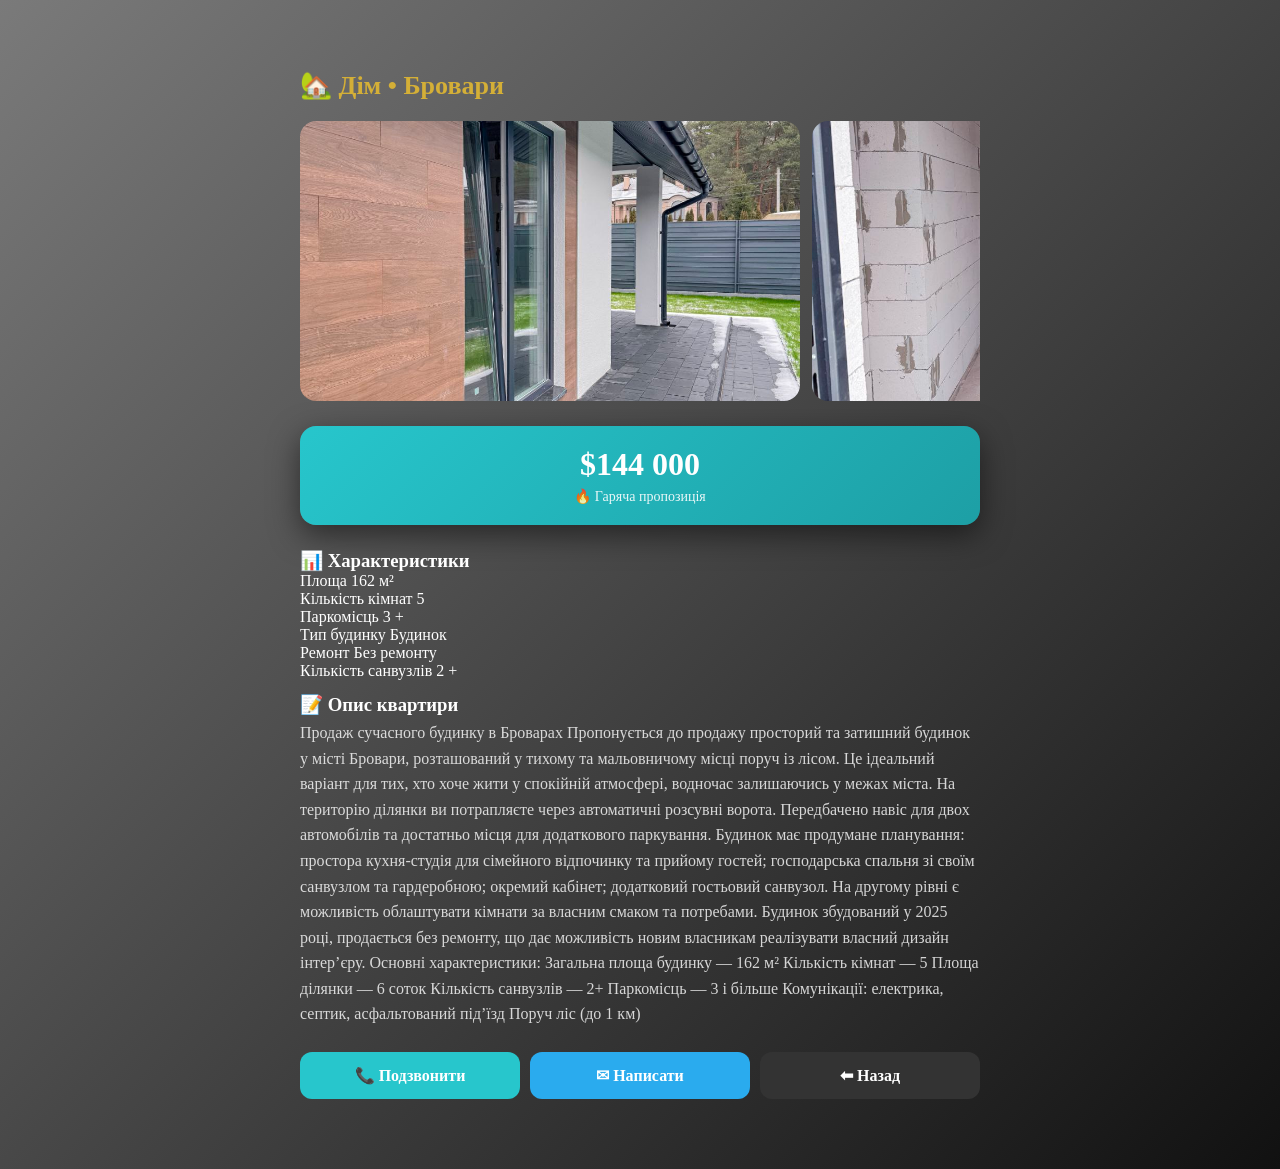
==== object1.html @ ea539c5a "first commit" ====
<!DOCTYPE html>

<html lang="uk">

<head>

<meta charset="UTF-8">
<meta name="viewport" content="width=device-width, initial-scale=1.0">

<title>Дім • Бровари</title>

<link rel="stylesheet" href="style.css">

</head>

<body>

<div class="object-page">

<h1 class="fade">🏡 Дім • Бровари</h1>

<!-- галерея фото -->

<div class="object-gallery fade">

<div class="gallery-track">

<img src="./images/dom2.jpeg">
<img src="./images/dom3.jpeg">
<img src="./images/dom4.jpeg">
<img src="./images/dom5.jpeg">
<img src="./images/dom6.jpeg">
<img src="./images/dom7.jpeg">
<img src="./images/dom8.jpeg">

</div>

</div>

<!-- блок ціни -->

<div class="price-box fade">

<div class="price-main">$144 000</div>

<div class="price-label">🔥 Гаряча пропозиція</div>

</div>

<!-- характеристики -->

<div class="object-specs fade">

<h3>📊 Характеристики</h3>

<div class="specs-grid">

<div class="spec">
<span class="spec-name">Площа</span>
<span class="spec-value">162 м²</span>
</div>

<div class="spec">
<span class="spec-name">Кількість кімнат</span>
<span class="spec-value">5</span>
</div>

<div class="spec">
<span class="spec-name">Паркомісць</span>
<span class="spec-value">3 +</span>
</div>

<div class="spec">
<span class="spec-name">Тип будинку</span>
<span class="spec-value">Будинок</span>
</div>

<div class="spec">
<span class="spec-name">Ремонт</span>
<span class="spec-value">Без ремонту</span>
</div>

<div class="spec">
<span class="spec-name">Кількість санвузлів</span>
<span class="spec-value">2 +</span>
</div>

</div>

</div>

<!-- опис -->

<div class="object-description fade">

<h3>📝 Опис квартири</h3>

<p>
Продаж сучасного будинку в Броварах
Пропонується до продажу просторий та затишний будинок у місті Бровари, розташований у тихому та мальовничому місці поруч із лісом. Це ідеальний варіант для тих, хто хоче жити у спокійній атмосфері, водночас залишаючись у межах міста.
На територію ділянки ви потрапляєте через автоматичні розсувні ворота. Передбачено навіс для двох автомобілів та достатньо місця для додаткового паркування.
Будинок має продумане планування:
простора кухня-студія для сімейного відпочинку та прийому гостей;
господарська спальня зі своїм санвузлом та гардеробною;
окремий кабінет;
додатковий гостьовий санвузол.
На другому рівні є можливість облаштувати кімнати за власним смаком та потребами.
Будинок збудований у 2025 році, продається без ремонту, що дає можливість новим власникам реалізувати власний дизайн інтер’єру.
Основні характеристики:
Загальна площа будинку — 162 м²
Кількість кімнат — 5
Площа ділянки — 6 соток
Кількість санвузлів — 2+
Паркомісць — 3 і більше
Комунікації: електрика, септик, асфальтований під’їзд
Поруч ліс (до 1 км)
</p>


</div>

<!-- кнопки -->

<div class="object-buttons fade">

<a href="tel:+380964972540" class="btn call">
📞 Подзвонити
</a>

<a href="https://t.me/PinchykOksana" class="btn telegram">
✉ Написати
</a>

<a href="index.html" class="btn back">
⬅ Назад
</a>

</div>

</div>

</body>

</html>
---- style.css ----
*{
margin:0;
padding:0;
box-sizing:border-box;
font-family:Montserrat;
}

body{

background:linear-gradient(135deg,#7a7a7a,#111);

min-height:100vh;

display:flex;
justify-content:center;

padding:40px 20px;

color:white;

}

/* card */

.card{

width:100%;
max-width:420px;

background:linear-gradient(145deg,#77acc8,#5d5d5d);

border-radius:25px;

padding:35px;

text-align:center;

border:1px solid rgba(212,175,55,0.2);

box-shadow:0 20px 50px rgba(0,0,0,0.9);

}

/* profile photo */

.profile-photo{
width:150px;
height:150px;
margin:0 auto 25px auto;
padding:4px;
border-radius:20px;

background:linear-gradient(135deg,#d4af37,#f5e6a6);

box-shadow:0 10px 30px rgba(212,175,55,0.4);

}

.profile-photo img{

width:100%;
height:100%;

border-radius:16px;

object-fit:cover;

display:block;

}

.hero{
position:relative;
width:100%;
height:220px;
margin-bottom:30px;

display:flex;
justify-content:center;
align-items:center;

border-radius:18px;
overflow:hidden;

/* темний дорогий фон */
background:
linear-gradient(145deg,#7c7c7c,#c8c7c7);

/* золотий кант */
border:2px solid rgba(55, 204, 212, 0.6);

/* 3D тінь */
box-shadow:
0 20px 40px rgba(111, 111, 111, 0.8),
0 0 20px rgba(212,175,55,0.25);

/* легкий нахил як картка */
transform:perspective(1000px) rotateX(3deg);
}

/* glass overlay */

.hero::after{
content:"";
position:absolute;
top:0;
left:0;
width:100%;
height:100%;
background:linear-gradient(to bottom, rgba(0,0,0,0.03), rgba(0,0,0,0.2));
}

/* text */

h1{

font-size:28px;

color:#d4af37;

}

h2{

font-size:18px;

margin-bottom:10px;

font-weight:normal;

}

p{

opacity:0.8;

margin-bottom:25px;

}

/* buttons */

.buttons{

display:flex;
flex-direction:column;

gap:10px;

margin-bottom:20px;

}

.btn{

padding:12px;

border-radius:10px;

text-decoration:none;

color:white;

font-weight:bold;

display:flex;
justify-content:center;
align-items:center;

gap:8px;

transition:0.3s;

}

.btn:hover{

transform:translateY(-3px);

}

.call{background:#444;}
.whatsapp{background:#25D366;}
.telegram{background:#2AABEE;}

/* socials */

.socials{

display:flex;
justify-content:center;

gap:15px;

margin-bottom:30px;

}

.socials a{

width:42px;
height:42px;

display:flex;

align-items:center;
justify-content:center;

border-radius:50%;

font-size:20px;

color:white;

text-decoration:none;

line-height:1;

transition:0.3s;

}

.instagram{
background:linear-gradient(45deg,#f58529,#dd2a7b,#8134af);
}

.facebook{
background:#1877F2;
}

.tiktok{
background:#000;
}

.socials a:hover{

transform:scale(1.2);

box-shadow:0 0 15px rgba(255,255,255,0.4);

}

/* title */

.objects-title{

margin-bottom:15px;

color:#d4af37;

}

/* objects */

.objects{

display:flex;
flex-direction:column;

gap:12px;

/* видно рівно 3 карточки */

height:300px;

overflow-y:auto;

padding-right:6px;

scroll-behavior:smooth;

}

/* card */

.object-card{

display:flex;
height:90px;

background:rgba(255,255,255,0.07);

border-radius:14px;

overflow:hidden;

text-decoration:none;

color:white;

transition:0.3s;

flex-shrink:0;

border:1px solid rgba(255,255,255,0.08);

backdrop-filter:blur(10px);

}

.object-card:hover{

transform:translateY(-5px) scale(1.02);

box-shadow:0 15px 40px rgba(0,0,0,0.6);

}

.object-card img{

width:120px;

height:100px;

object-fit:cover;

}

.object-info{

padding:10px;

text-align:left;

}

.price{

color:#d4af37;

font-weight:bold;

}

/* scrollbar */

.objects::-webkit-scrollbar{
width:6px;
}

.objects::-webkit-scrollbar-thumb{

background:#d4af37;

border-radius:10px;

}

.objects::-webkit-scrollbar-track{

background:rgba(255,255,255,0.05);

}

/* more buttons */

.more-objects{

margin-top:20px;

display:flex;
flex-direction:column;

gap:10px;

}

.more-btn{

padding:13px;

border-radius:12px;

text-decoration:none;

color:white;

font-weight:bold;

display:flex;
justify-content:center;
align-items:center;

gap:8px;

transition:0.3s;

}

.more-btn:hover{

transform:translateY(-3px);

}

.olx{
background:#002f34;
}


.rieltor{

background:#ff7a00;

}
.qr-block{

margin-top:25px;

text-align:center;

}

.qr-block p{

font-size:14px;

opacity:0.7;

margin-bottom:10px;

}

.qr-block img{

width:120px;

border-radius:10px;

border:2px solid rgba(39, 198, 204, 0.3);

}
/* HERO BLOCK */

.hero{
position:relative;
width:100%;
height:220px;
margin-bottom:30px;

display:flex;
justify-content:center;
align-items:center;

border-radius:20px;
overflow:hidden;

background:linear-gradient(145deg,#284853,#6d6d6d);
}

/* фон будинку */

.hero-bg{
position:absolute;
width:100%;
height:100%;

background:url("./images/12.png") center/cover no-repeat;

opacity:0,7;
}

/* рамка фото */

.profile-frame{
position:relative;

width:160px;
height:160px;

padding:2px;

border-radius:10px;

/* золото */
background:linear-gradient(135deg,#37afd4,#f6e27a,#d4af37);

box-shadow:
0 10px 25px rgba(0,0,0,0.8),
0 0 20px rgba(212,175,55,0.5);

overflow:hidden;
}

/* блиск */

.profile-frame::before{

content:"";

position:absolute;

top:-50%;
left:-50%;

width:200%;
height:200%;

background:linear-gradient(
120deg,
transparent 30%,
rgba(255,255,255,0.6),
transparent 70%
);

transform:rotate(25deg);

animation:shine 4s infinite;
}

/* фото */

.profile-frame img{

width:100%;
height:100%;

object-fit:cover;

border-radius:8px;

}

/* анімація */

@keyframes shine{

0%{
transform:translateX(-200%) rotate(25deg);
}

100%{
transform:translateX(200%) rotate(25deg);
}

}

.hero::before{

content:"";

position:absolute;

top:-100%;
left:-100%;

width:300%;
height:300%;

background:linear-gradient(
120deg,
transparent 40%,
rgba(255,255,255,0.15),
transparent 60%
);

transform:rotate(25deg);

animation:cardshine 6s infinite;

}

@keyframes cardshine{

0%{
transform:translateX(-100%) rotate(25deg);
}

100%{
transform:translateX(100%) rotate(25deg);
}

}
/* сторінка об'єкта */

.object-page{

max-width:720px;
margin:auto;

padding:30px 20px;

animation:fadePage 0.8s ease;

}

/* заголовок */

.object-page h1{

margin-bottom:20px;

color:#d4af37;

font-size:26px;

}

/* галерея */

.object-gallery{

overflow-x:auto;

scroll-snap-type:x mandatory;

-webkit-overflow-scrolling:touch;

margin-bottom:25px;

}

.gallery-track{

display:flex;

gap:12px;

}

.gallery-track img{

width:90%;

max-width:500px;

height:280px;

object-fit:cover;

border-radius:16px;

flex-shrink:0;

scroll-snap-align:center;

transition:0.4s;

}

.gallery-track img:hover{

transform:scale(1.03);

}

/* характеристики */

.object-details{

background:rgba(255,255,255,0.06);

padding:18px;

border-radius:14px;

margin-bottom:15px;

backdrop-filter:blur(10px);

}

/* опис */

.object-description{

margin-top:10px;   /* відступ зверху */
margin-bottom:25px;

line-height:1.6;

}


/* кнопки */

.object-buttons{

display:flex;

gap:10px;

flex-wrap:wrap;

}

.btn{

flex:1;

padding:14px;

border-radius:12px;

text-align:center;

text-decoration:none;

font-weight:bold;

transition:0.3s;

}

.call{

background:#27c6cc;

color:white;

}

.back{

background:#333;

color:white;

}

.btn:hover{

transform:translateY(-3px);

box-shadow:0 10px 20px rgba(0,0,0,0.4);

}

/* анімація */

.fade{

animation:fadeUp 0.8s ease;

}

@keyframes fadeUp{

0%{
opacity:0;
transform:translateY(30px);
}

100%{
opacity:1;
transform:translateY(0);
}

}

@keyframes fadePage{

0%{
opacity:0;
}

100%{
opacity:1;
}

}

/* блок ціни */

.price-box{

background:linear-gradient(135deg,#27c6cc,#1d9fa5);

padding:20px;

border-radius:16px;

text-align:center;

margin-bottom:25px;

box-shadow:0 10px 30px rgba(0,0,0,0.5);

}

.price-main{

font-size:32px;

font-weight:bold;

color:white;

}

.price-label{

margin-top:5px;

font-size:14px;

opacity:0.9;

}

.card{
animation:cardAppear 0.8s ease;
}

@keyframes cardAppear{

0%{
opacity:0;
transform:translateY(40px);
}

100%{
opacity:1;
transform:translateY(0);
}

}
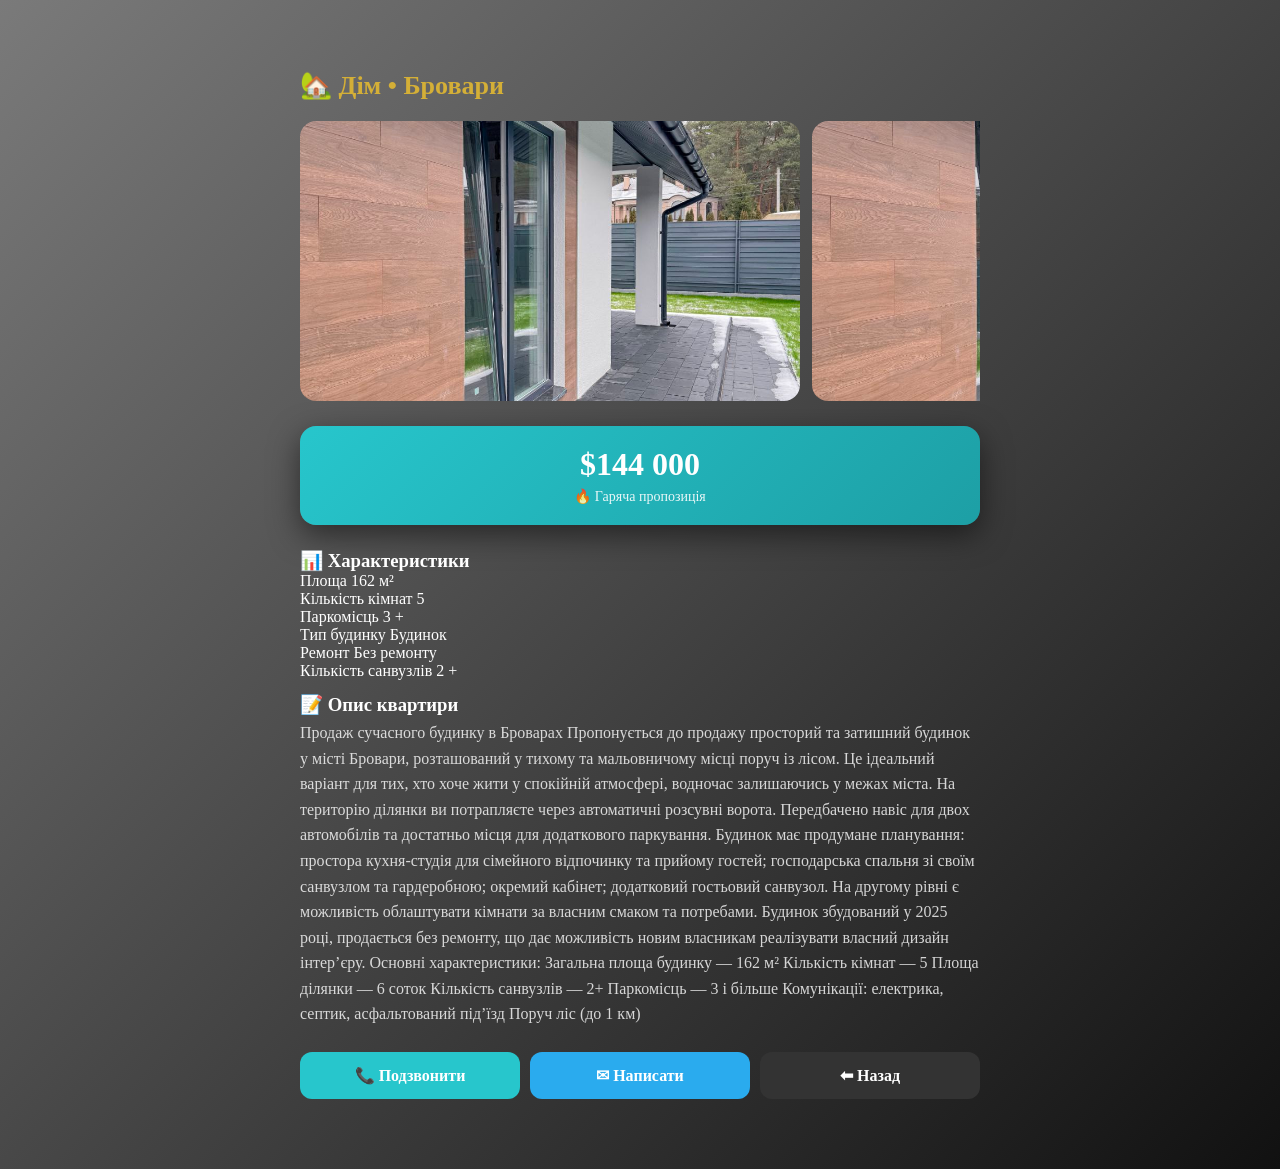
==== commit 46de1c15: "first commit" ====
--- a/object1.html
+++ b/object1.html
@@ -25,13 +25,15 @@
 
 <div class="gallery-track">
 
-<img src="./images/dom2.jpeg">
-<img src="./images/dom3.jpeg">
-<img src="./images/dom4.jpeg">
-<img src="./images/dom5.jpeg">
-<img src="./images/dom6.jpeg">
-<img src="./images/dom7.jpeg">
-<img src="./images/dom8.jpeg">
+<img src="./images/dim2.jpeg
+">
+<img src="./object1/dim2.jpeg">
+<img src="./object1/dim3.jpeg">
+<img src="./object1/dim4.jpeg">
+<img src="./object1/dim5.jpeg">
+<img src="./object1/dim6.jpeg">
+<img src="./object1/dim7.jpeg">
+<img src="./object1/dim8.jpeg">
 
 </div>
 
--- a/style.css
+++ b/style.css
@@ -455,7 +455,7 @@
 width:100%;
 height:100%;
 
-background:url("./images/12.png") center/cover no-repeat;
+background:url("./img/12.png") center/cover no-repeat;
 
 opacity:0,7;
 }
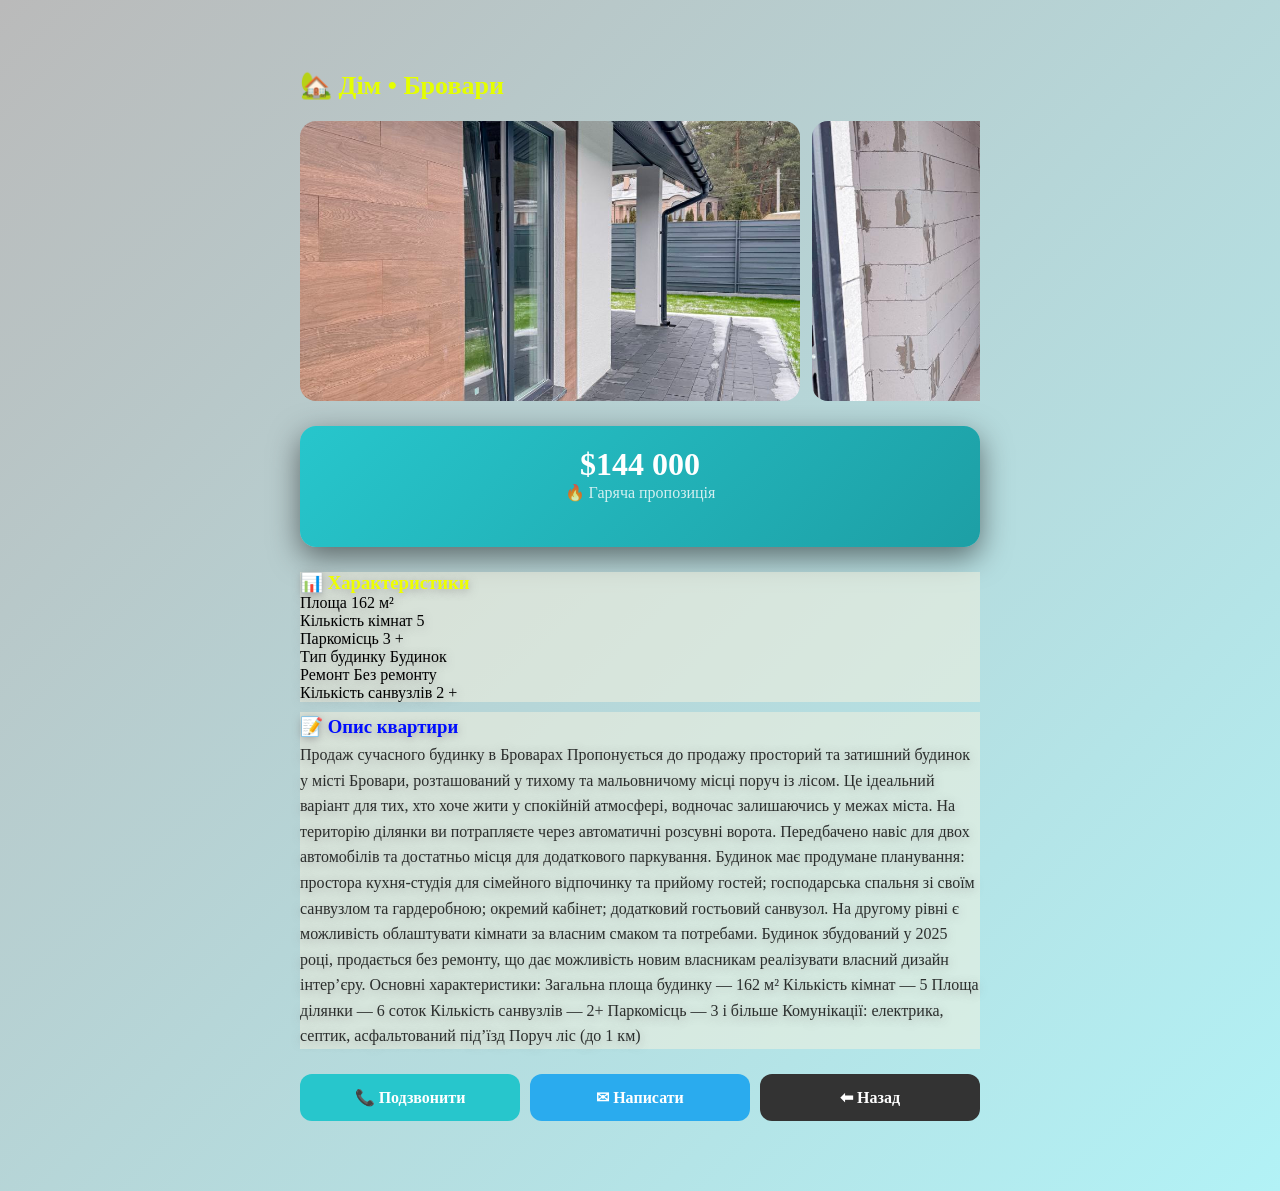
==== commit 3c759768: "оновлено" ====
--- a/object1.html
+++ b/object1.html
@@ -25,8 +25,6 @@
 
 <div class="gallery-track">
 
-<img src="./images/dim2.jpeg
-">
 <img src="./object1/dim2.jpeg">
 <img src="./object1/dim3.jpeg">
 <img src="./object1/dim4.jpeg">
@@ -45,7 +43,9 @@
 
 <div class="price-main">$144 000</div>
 
-<div class="price-label">🔥 Гаряча пропозиція</div>
+<p class="hot">
+  <span class="fire">🔥</span> Гаряча пропозиція
+</p>
 
 </div>
 
@@ -140,8 +140,62 @@
 </div>
 
 </div>
-
-</body>
-
-</html>
-
+<div class="image-modal" id="imageModal">
+    <span class="close">&times;</span>
+
+    <span class="nav prev">&#10094;</span>
+    <span class="nav next">&#10095;</span>
+
+    <img class="modal-content" id="modalImg">
+</div>
+
+<script>
+document.addEventListener("DOMContentLoaded", function(){
+
+const images = document.querySelectorAll('.gallery-track img');
+const modal = document.getElementById('imageModal');
+const modalImg = document.getElementById('modalImg');
+const closeBtn = document.querySelector('.close');
+const prevBtn = document.querySelector('.prev');
+const nextBtn = document.querySelector('.next');
+
+let currentIndex = 0;
+
+// відкриття
+images.forEach((img, index) => {
+    img.addEventListener('click', () => {
+        modal.style.display = 'flex';
+        modalImg.src = img.src;
+        currentIndex = index;
+    });
+});
+
+// закриття
+closeBtn.onclick = () => modal.style.display = 'none';
+
+modal.onclick = (e) => {
+    if(e.target === modal){
+        modal.style.display = 'none';
+    }
+}
+
+// вперед
+nextBtn.onclick = () => {
+    currentIndex++;
+    if(currentIndex >= images.length){
+        currentIndex = 0;
+    }
+    modalImg.src = images[currentIndex].src;
+}
+
+// назад
+prevBtn.onclick = () => {
+    currentIndex--;
+    if(currentIndex < 0){
+        currentIndex = images.length - 1;
+    }
+    modalImg.src = images[currentIndex].src;
+}
+
+});
+</script>
--- a/style.css
+++ b/style.css
@@ -7,7 +7,7 @@
 
 body{
 
-background:linear-gradient(135deg,#7a7a7a,#111);
+background:linear-gradient(135deg,#bababa,#b2f2f6);
 
 min-height:100vh;
 
@@ -116,7 +116,7 @@
 
 font-size:28px;
 
-color:#d4af37;
+color:#ffffff;
 
 }
 
@@ -286,7 +286,7 @@
 
 text-decoration:none;
 
-color:white;
+color:rgb(252, 252, 252);
 
 transition:0.3s;
 
@@ -571,6 +571,21 @@
 }
 
 }
+
+.object-specs h3{
+    color: #eeff00; /* жовтий */
+}
+
+.object-description h3{
+    color: #000dff; /* жовтий */
+}
+
+.object-specs{
+   background: rgba(250, 243, 224, 0.5);
+color: #000000;
+text-shadow: 0 2px 8px rgba(147, 147, 147, 0.8);
+}
+
 /* сторінка об'єкта */
 
 .object-page{
@@ -590,7 +605,7 @@
 
 margin-bottom:20px;
 
-color:#d4af37;
+color:#e5ff00;
 
 font-size:26px;
 
@@ -648,7 +663,7 @@
 
 .object-details{
 
-background:rgba(255,255,255,0.06);
+background:rgba(51, 38, 38, 0.06);
 
 padding:18px;
 
@@ -668,7 +683,9 @@
 margin-bottom:25px;
 
 line-height:1.6;
-
+background: rgba(250, 243, 224, 0.5);
+color: #000000;
+text-shadow: 0 2px 8px rgba(147, 147, 147, 0.8);
 }
 
 
@@ -814,4 +831,138 @@
 transform:translateY(0);
 }
 
-}+}
+/* модалка фото */
+
+.image-modal{
+display:none;
+position:fixed;
+z-index:999;
+left:0;
+top:0;
+width:100%;
+height:100%;
+background:rgba(0,0,0,0.9);
+justify-content:center;
+align-items:center;
+}
+
+.image-modal img{
+max-width:90%;
+max-height:90%;
+border-radius:12px;
+}
+
+.image-modal .close{
+position:absolute;
+top:20px;
+right:30px;
+font-size:40px;
+color:white;
+cursor:pointer;
+}
+.more{
+display:block;
+font-size:12px;
+opacity:0.7;
+margin-top:4px;
+}
+
+.object-card:hover .more{
+opacity:1;
+color:#27c6cc;
+}
+/* кнопки навігації */
+
+.nav{
+position:absolute;
+top:50%;
+transform:translateY(-50%);
+font-size:40px;
+color:white;
+cursor:pointer;
+padding:10px;
+user-select:none;
+background:rgba(0,0,0,0.4);
+border-radius:50%;
+}
+
+.prev{
+left:20px;
+}
+
+.next{
+right:20px;
+}
+
+.nav:hover{
+background:rgba(0,0,0,0.7);
+}
+/* блок опису */
+
+.bio{
+margin:15px auto 25px auto;
+display:flex;
+flex-direction:column;
+gap:8px;
+max-width:320px;   /* 🔥 головне */
+}
+
+.bio{
+text-align:center;
+}
+
+.bio p{
+font-size:20px;
+line-height:1.3;
+margin:0;
+}
+
+/* головний текст */
+
+.bio-main{
+font-size:20px;
+font-weight:bold;
+color:#eeff00;
+}
+
+/* подарунок */
+
+.gift{
+margin-top:5px;
+font-weight:bold;
+color:#00f1f9;
+}
+
+.bio ul{
+list-style:none;
+padding:0;
+margin:5px 0;
+}
+
+.bio li{
+font-size:20px;
+margin:4px 0;
+opacity:0.9;
+}
+
+.fire {
+  display: inline-block;
+  animation: flame 1s infinite alternate;
+}
+
+@keyframes flame {
+  0% {
+    transform: scale(1) rotate(-2deg);
+    filter: brightness(1);
+  }
+  50% {
+    transform: scale(1.2) rotate(2deg);
+    filter: brightness(1.3);
+  }
+  100% {
+    transform: scale(1.1) rotate(-1deg);
+    filter: brightness(1.1);
+  }
+}
+
